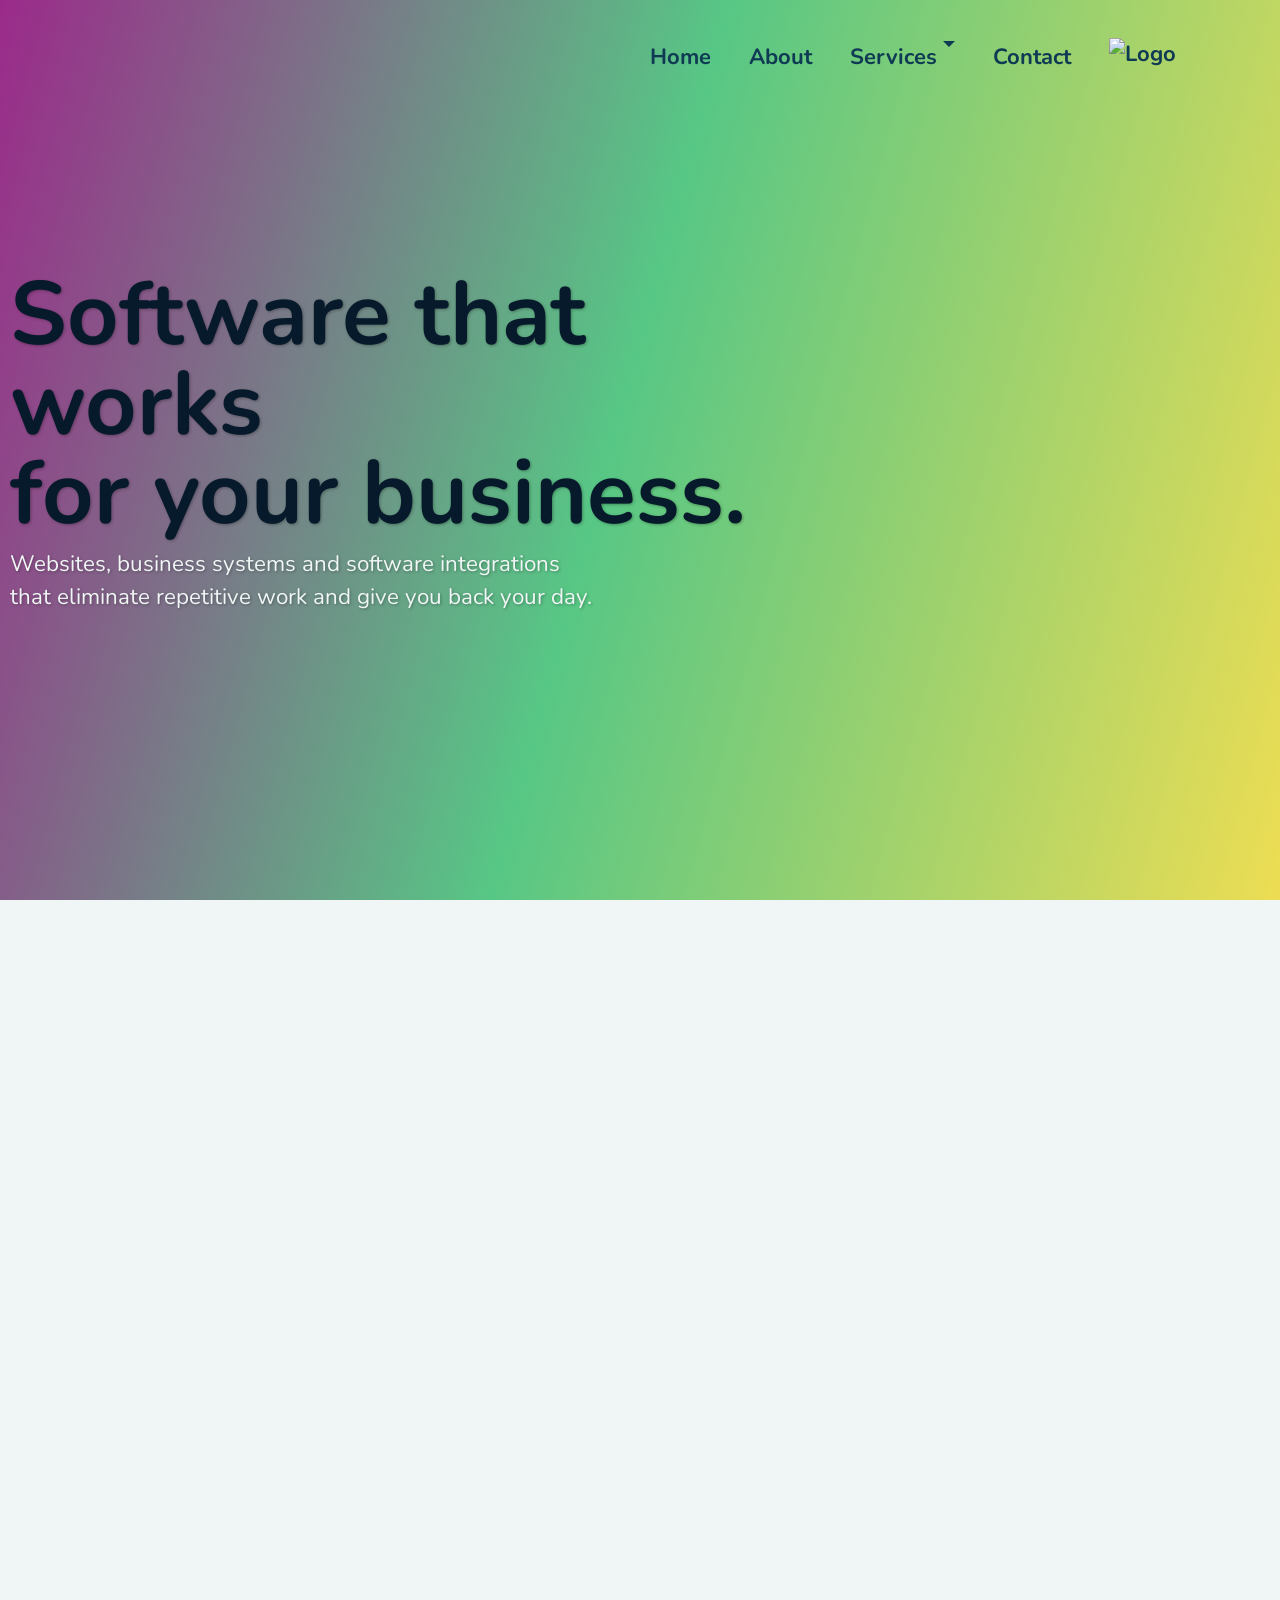
==== index.html @ 53a05367 "half a site - first commit" ====
<!DOCTYPE html>
<html lang="en">

<head>
    <meta charset="UTF-8">
    <meta http-equiv="X-UA-Compatible" content="IE=edge">
    <meta name="viewport" content="width=device-width, initial-scale=1.0">


    <!-- Meta tags for improved SEO using search keywords and descriptions -->
    <meta name="description"
        content="The Integration Station - About page. Andy Mackellar - software developer, Truro, Cornwall.  Katherine Biggs - software developer, Malvern, Worcestershire. Bespoke software integration for Zoho CRM, Zoho Inventory and Zoho Desk.">
    <meta name="keywords"
        content="software integration uk, software development uk, Zoho integration uk, software developer uk, software engineer uk">
    <meta name="author" content="The Integration Station">
    <meta name="page-topic" content="about The Integration Station">
    <meta name="page-type" content="About Us page">
    <meta name="robots" content="index, follow">

    <!-- Bootstrap 4 -->
    <link rel="stylesheet" href="https://stackpath.bootstrapcdn.com/bootstrap/4.4.1/css/bootstrap.min.css"
        integrity="sha384-Vkoo8x4CGsO3+Hhxv8T/Q5PaXtkKtu6ug5TOeNV6gBiFeWPGFN9MuhOf23Q9Ifjh" crossorigin="anonymous">
    <!-- CSS -->
    <link rel="stylesheet" href="assets/css/style.css">
    <!-- Google Fonts -->
    <link rel="preconnect" href="https://fonts.googleapis.com">
    <link rel="preconnect" href="https://fonts.gstatic.com" crossorigin>
    <link href="https://fonts.googleapis.com/css2?family=Nunito:ital,wght@0,200..1000;1,200..1000&display=swap" rel="stylesheet">
    <!-- Font Awesome -->
    <link rel="stylesheet" href="https://cdnjs.cloudflare.com/ajax/libs/font-awesome/6.1.1/css/all.min.css"
        integrity="sha512-KfkfwYDsLkIlwQp6LFnl8zNdLGxu9YAA1QvwINks4PhcElQSvqcyVLLD9aMhXd13uQjoXtEKNosOWaZqXgel0g=="
        crossorigin="anonymous" referrerpolicy="no-referrer">
    <!-- Favicon -->
    <link rel="apple-touch-icon" sizes="180x180" href=".assets/images/apple-touch-icon.png">
    <link rel="icon" type="image/png" sizes="32x32" href="./assets/images/favicon-32x32.png">
    <link rel="icon" type="image/png" sizes="16x16" href=".assets/images/favicon-16x16.png">
    <link rel="manifest" href="/site.webmanifest">
    <!-- jquery -->
    <script src="https://code.jquery.com/jquery-3.6.0.min.js"
        integrity="sha256-/xUj+3OJU5yExlq6GSYGSHk7tPXikynS7ogEvDej/m4=" crossorigin="anonymous"></script>
    <script src="https://cdn.jsdelivr.net/npm/popper.js@1.16.0/dist/umd/popper.min.js"
        integrity="sha384-Q6E9RHvbIyZFJoft+2mJbHaEWldlvI9IOYy5n3zV9zzTtmI3UksdQRVvoxMfooAo" crossorigin="anonymous">
        </script>
    <!-- Bootstrap JavaScript -->
    <script src="https://stackpath.bootstrapcdn.com/bootstrap/4.4.1/js/bootstrap.min.js"
        integrity="sha384-wfSDF2E50Y2D1uUdj0O3uMBJnjuUD4Ih7YwaYd1iqfktj0Uod8GCExl3Og8ifwB6" crossorigin="anonymous">
        </script>

    <title>The Integration Station - Bespoke Software Integration for Zoho</title>
</head>

<header id="header">

    <!-- =========================
         DESKTOP NAVIGATION
         ========================= -->
    <nav id="navbar" class="nav-desktop hide-on-mobile">

        <div class="container d-flex justify-content-end align-items-center">

            <ul class="nav justify-content-end">

                <li class="nav-item">
                    <a class="nav-link scrollto mx-3" href="index.html">
                        Home
                    </a>
                </li>

                <li class="nav-item">
                    <a class="nav-link mx-3" href="about.html">
                        About
                    </a>
                </li>

                <li class="nav-item dropdown">
                    <a class="nav-link dropdown-toggle mx-3"
                       href="#"
                       id="servicesDropdown"
                       role="button"
                       data-toggle="dropdown"
                       aria-haspopup="true"
                       aria-expanded="false">
                        Services
                    </a>

                    <div class="dropdown-menu"
                         aria-labelledby="servicesDropdown">

                        <a class="dropdown-item" href="web-design.html">
                            Web Design
                        </a>

                        <a class="dropdown-item" href="software-development.html">
                            Software Development
                        </a>

                        <a class="dropdown-item" href="integrations.html">
                            Integrations
                        </a>

                    </div>
                </li>

                <li class="nav-item">
                    <a class="nav-link scrollto mx-3" href="#contact">
                        Contact
                    </a>
                </li>

            </ul>

            <a class="navbar-brand ml-3" href="#hero">
                <img src="./assets/images/android-chrome-512x512.png"
                     alt="Logo"
                     height="40">
            </a>

        </div>

    </nav>


    <!-- =========================
         MOBILE NAVIGATION
         ========================= -->
    <nav class="navbar navbar-expand-lg navbar-light bg-light show-on-mobile nav-opaque">

        <div class="container">

            <a class="navbar-brand" href="#hero">
                <img src="./assets/images/android-chrome-512x512.png"
                     alt="Logo"
                     height="40">
            </a>

            <button class="navbar-toggler ml-auto"
                    type="button"
                    data-toggle="collapse"
                    data-target="#navbarCollapse"
                    aria-controls="navbarCollapse"
                    aria-expanded="false"
                    aria-label="Toggle navigation">

                <span class="navbar-toggler-icon"></span>

            </button>


            <div class="collapse navbar-collapse bg-light" id="navbarCollapse">

                <ul class="navbar-nav ml-auto">

                    <li class="nav-item">
                        <a class="nav-link scrollto" href="index.html">
                            Home
                        </a>
                    </li>

                    <li class="nav-item">
                        <a class="nav-link" href="about.html">
                            About
                        </a>
                    </li>

                    <li class="nav-item dropdown">

                        <a class="nav-link dropdown-toggle"
                           href="#"
                           id="mobileServicesDropdown"
                           role="button"
                           data-toggle="dropdown"
                           aria-haspopup="true"
                           aria-expanded="false">
                            Services
                        </a>

                        <div class="dropdown-menu"
                             aria-labelledby="mobileServicesDropdown">

                            <a class="dropdown-item" href="web-design.html">
                                Web Design
                            </a>

                            <a class="dropdown-item" href="software-development.html">
                                Software Development
                            </a>

                            <a class="dropdown-item" href="integrations.html">
                                Integrations
                            </a>

                        </div>

                    </li>

                    <li class="nav-item">
                        <a class="nav-link scrollto" href="#contact">
                            Contact
                        </a>
                    </li>

                </ul>

            </div>

        </div>

    </nav>

</header>

<section id="hero" class="d-flex flex-column justify-content-center">
        <div class="hero-content">
        <h1>Software that works<br>for your business.</h1>
        <p>Websites, business systems and software integrations that eliminate repetitive work and give you back your day.</p>
    </div>
</section>
<main id="main">
    <section id="services" class="services">

        <div class="container">

            <div class="row">

                <!-- Web Design -->
                <div class="col-lg-4 col-md-6 d-flex align-items-stretch">

                    <div class="icon-box">

                        <div class="icon">
                            <i class="fas fa-laptop-code"></i>
                        </div>

                        <h4>
                            <a href="web-design.html">Web Design</a>
                        </h4>

                        <p>
                            Professional, responsive websites designed around your
                            business and your customers — without unnecessary
                            complexity.
                        </p>

                    </div>

                </div>


                <!-- Software Development -->
                <div class="col-lg-4 col-md-6 d-flex align-items-stretch mt-4 mt-md-0">

                    <div class="icon-box">

                        <div class="icon">
                            <i class="fas fa-cogs"></i>
                        </div>

                        <h4>
                            <a href="software-development.html">
                                Software Development
                            </a>
                        </h4>

                        <p>
                            Bespoke software and business systems built to solve
                            the problems that off-the-shelf software can't.
                        </p>

                    </div>

                </div>


                <!-- Integrations -->
                <div class="col-lg-4 col-md-6 d-flex align-items-stretch mt-4 mt-lg-0">

                    <div class="icon-box">

                        <div class="icon">
                            <i class="fas fa-plug"></i>
                        </div>

                        <h4>
                            <a href="integrations.html">Integrations</a>
                        </h4>

                        <p>
                            Connect the software you already use so your systems
                            work together, your data stays in sync, and repetitive
                            tasks happen automatically.
                        </p>

                    </div>

                </div>

            </div>

        </div>

    </section>

    <section id="contact" class="contact">

    </section>

</main>

<footer id="footer">

    <div class="container">

        <div class="row footer-main">

            <!-- Existing footer information -->

            <div class="col-lg-6 footer-info">

                <h3>Great Malvern Software</h3>

                <p>
                    Software that works for your business.
                </p>

                <p class="copyright">
                    &copy; 2026 Great Malvern Software.
                    All rights reserved.
                </p>

            </div>


            <!-- Contact -->

            <div class="col-lg-6 footer-contact">

                <h4>Let's talk</h4>

                <p>
                    Have a project in mind, or just want to
                    have a chat about what might be possible?
                </p>

                <a href="mailto:hello@greatmalvernsoftware.co.uk">
                    hello@greatmalvernsoftware.co.uk
                </a>

                <a href="https://www.linkedin.com/" 
                   class="linkedin-link"
                   aria-label="Great Malvern Software on LinkedIn">
                    <i class="fab fa-linkedin-in"></i>
                </a>

            </div>

        </div>


        <!-- Footer navigation -->

        <div class="footer-bottom">

            <nav aria-label="Footer navigation">

                <a href="index.html">Home</a>
                <a href="about.html">About</a>
                <a href="services.html">Services</a>
                <a href="#contact">Contact</a>

            </nav>

        </div>

    </div>

</footer>

</body>

</html>
---- assets/css/style.css ----
body {
    margin: 0 auto;
    font-family: 'Nunito', sans-serif;
    display: block;
    background-color: #F0F6F5;
}

body,
html {
    height: 100%;
    max-width: 100%;
    overflow-x: hidden;
}

#header {
    position: absolute;
    left: 0;
    right: 0;
    top: 0;
    align-items: end;
    z-index: 1000;
}

/*
#header {
    position: relative;
    width: 100%;
    z-index: 1000;
}
*/
#navbar ul {
    list-style: none;
    margin: 0;
    padding: 0;
    display: flex;
}

#navbar>ul>li {
    position: relative;
    white-space: nowrap;
    margin: 0 12px;
}

.nav-desktop a {
    display: flex;
    justify-content: space-between;
    padding: 25px 3px;
    font-size: 22px;
    color: #0E3A53;
    white-space: nowrap;
    font-weight: 700;
    transition: 0.3s;
    position: relative;
}

.nav-opaque {
    opacity: 0.7;
    font-weight: 700;
}

#navbar .dropdown-menu {
    background: transparent;
    border: none;
    box-shadow: none;
    padding: 0;
}

#navbar .dropdown-item {
    background: transparent;
    color: #0E3A53;
    font-size: 17px;
    font-weight: 700;
    padding: 6px 0;
}

#navbar .dropdown-item:hover,
#navbar .dropdown-item:focus {
    background: transparent;
    color: #0E3A53;
}

/* Desktop navigation */
.hide-on-mobile {
    display: block;
}

.show-on-mobile {
    display: none;
}

#hero {
    height: 100dvh;
    width: 100%;
    box-sizing: border-box;

    display: flex;

    background: linear-gradient(
        105deg,
        #9B2A8A 0%,
        #57C785 48%,
        #EDDD53 100%
    );
    
    color: #071A2B; /* very dark blue */
}

.hero-content {
    max-width: 750px;
}

#hero p {
    padding-left: 10px;
    font-family: "Nunito", sans-serif;
    font-size: 1.4rem;
    max-width: 600px;
    color: #F0F6F5;
    text-shadow: 1px 1px 3px rgba(0, 0, 0, 0.3);
}

#hero h1 {
    padding-left: 10px;
    font-family: "Nunito", sans-serif;
    font-size: clamp(3rem, 7vw, 6rem);
    line-height: 1;
    font-weight: 700;
    text-shadow: 1px 1px 3px rgba(0, 0, 0, 0.3);
}

/* Services on Homepage */

.services {
    padding: 80px 0;
}

.services .icon-box {
    width: 100%;
    padding: 40px 30px;
    border: 2px solid #0E3A53;
    border-radius: 12px;
    background: rgba(255, 255, 255, 0.85);
    text-align: center;
    transition: 0.3s ease;
}

.services .icon {
    width: 80px;
    height: 80px;
    margin: 0 auto 25px;
    display: flex;
    align-items: center;
    justify-content: center;
    font-size: 42px;
    color: #0E3A53;
}

.services .icon-box h4 {
    margin-bottom: 15px;
    font-size: 24px;
    font-weight: 700;
}

.services .icon-box h4 a {
    color: #0E3A53;
    text-decoration: none;
}

.services .icon-box p {
    margin-bottom: 0;
    font-size: 17px;
    line-height: 1.6;
    color: #333;
}

.services .icon-box:hover {
    transform: translateY(-5px);
}

/* =========================================
   INTEGRATIONS
   ========================================= */

#integration-problems {
    padding: 30px 0;
    background: #F7F8F6;
}

#integration-problems h2 {
    font-family: "Nunito", sans-serif;
    font-size: 2.8rem;
    line-height: 1.1;
    font-weight: 700;
    color: #0E3A53;
    margin-bottom: 25px;
}

#integration-problems > .container > .row:first-child > .col-lg-5 > p {
    font-size: 1.15rem;
    line-height: 1.7;
    color: #425466;
}

.integration-problem-card {
    height: 100%;
    padding: 30px;
    background: #FFFFFF;
    border: 2px solid #57C785;
    border-radius: 4px;
}

.integration-problem-card h3 {
    font-family: "Nunito", sans-serif;
    font-size: 1.35rem;
    font-weight: 700;
    color: #0E3A53;
    margin-bottom: 15px;
}

.integration-problem-card p {
    margin: 0;
    color: #425466;
    line-height: 1.6;
}

.integration-problem-conclusion {
    margin: 35px 0 0;
    padding: 25px 30px;
    background: #57C785;
    color: #071A2B;
    font-size: 1.2rem;
    font-weight: 700;
    text-align: center;
}

#systems {
    padding: 110px 0;
    background: #FFFFFF;
}

#systems h2 {
    font-family: "Nunito", sans-serif;
    font-size: clamp(2.8rem, 5vw, 4.5rem);
    line-height: 1;
    font-weight: 700;
    color: #0E3A53;
    margin-bottom: 30px;
}

.systems-intro {
    font-size: 1.25rem;
    line-height: 1.7;
    color: #425466;
}

#systems p {
    line-height: 1.7;
    color: #425466;
}


/* Software showcase */

.systems-showcase {
    position: relative;
    min-height: 500px;
    margin-left: 40px;

    background: #57C785;

    overflow: hidden;
}


/* Large decorative circle */

.systems-showcase::before {
    content: "";
    position: absolute;

    width: 420px;
    height: 420px;

    border-radius: 50%;

    background: #9B2A8A;

    top: -150px;
    right: -120px;

    opacity: 0.9;
}


/* Another decorative shape */

.systems-showcase::after {
    content: "";
    position: absolute;

    width: 260px;
    height: 260px;

    border-radius: 50%;

    background: #EDDD53;

    bottom: -120px;
    left: -80px;
}


/* Software names */

.system-name {
    position: absolute;
    z-index: 2;

    font-family: "Nunito", sans-serif;
    font-weight: 700;

    color: #F7F8F6;

    line-height: 1;
}

.system-name-zoho {
    top: 15%;
    left: 12%;
    font-size: 3.5rem;
}

.system-name-xero {
    top: 32%;
    right: 12%;
    font-size: 2.7rem;
}

.system-name-shopify {
    top: 50%;
    left: 20%;
    font-size: 3rem;
}

.system-name-woo {
    top: 64%;
    right: 10%;
    font-size: 2rem;
}

.system-name-stripe {
    bottom: 12%;
    left: 12%;
    font-size: 2.5rem;
}

.system-name-api {
    bottom: 5%;
    right: 20%;
    font-size: 1.2rem;
    letter-spacing: 1px;
}


/* Bottom text */

.systems-footer {
    margin-top: 60px;
    font-size: 1.1rem;
}

@media (max-width: 768px) {

    #systems {
        padding: 80px 0;
    }

    #systems h2 {
        font-size: 2.8rem;
    }

    .systems-showcase {
        min-height: 400px;
        margin: 50px 0 0;
    }

    .system-name-zoho {
        font-size: 2.8rem;
    }

    .system-name-xero {
        font-size: 2.2rem;
    }

    .system-name-shopify {
        font-size: 2.5rem;
    }

    .system-name-woo {
        font-size: 1.6rem;
    }

    .system-name-stripe {
        font-size: 2rem;
    }

}

#zoho {
    padding: 110px 0;
    background: #F7F8F6;
}

#zoho .eyebrow {
    font-size: 0.9rem;
    font-weight: 700;
    letter-spacing: 2px;
    color: #9B2A8A;
    margin-bottom: 15px;
}

#zoho h2 {
    font-family: "Nunito", sans-serif;
    font-size: clamp(2.5rem, 5vw, 4rem);
    line-height: 1.05;
    font-weight: 700;
    color: #0E3A53;
    margin-bottom: 30px;
}

#zoho p {
    color: #425466;
    line-height: 1.7;
}

#zoho .lead {
    font-size: 1.25rem;
}

.zoho-highlight {
    position: relative;
    min-height: 350px;
    margin-right: 40px;

    background: #9B2A8A;

    display: flex;
    flex-direction: column;
    justify-content: center;
    align-items: center;

    text-align: center;

    overflow: hidden;
}

.zoho-highlight::before {
    content: "";

    position: absolute;

    width: 300px;
    height: 300px;

    border-radius: 50%;

    background: #EDDD53;

    top: -150px;
    right: -100px;
}

.zoho-highlight::after {
    content: "";

    position: absolute;

    width: 200px;
    height: 200px;

    border-radius: 50%;

    background: #57C785;

    bottom: -100px;
    left: -80px;
}

.zoho-highlight span {
    position: relative;
    z-index: 2;

    font-family: "Nunito", sans-serif;
    font-size: 4rem;
    font-weight: 700;

    color: #F7F8F6;
}

.zoho-highlight p {
    position: relative;
    z-index: 2;

    margin: 10px 0 0;

    color: #F7F8F6 !important;
    font-size: 1.1rem;
    font-weight: 700;
}

@media (max-width: 768px) {

    #zoho {
        padding: 80px 0;
    }

    .zoho-highlight {
        margin: 50px 0 0;
        min-height: 280px;
    }

}

#bespoke-integrations {
    padding: 120px 0;
    background: #0E3A53;
    color: #F7F8F6;
}

#bespoke-integrations .eyebrow {
    font-size: 0.9rem;
    font-weight: 700;
    letter-spacing: 2px;
    color: #EDDD53;
    margin-bottom: 20px;
}

#bespoke-integrations h2 {
    font-family: "Nunito", sans-serif;
    font-size: clamp(2.6rem, 5vw, 4.5rem);
    line-height: 1;
    font-weight: 700;
    color: #F7F8F6;
    margin: 0;
}

#bespoke-integrations p {
    color: #DCE7E8;
    line-height: 1.7;
}

#bespoke-integrations .lead {
    font-size: 1.35rem;
    color: #F7F8F6;
}

.bespoke-highlight {
    margin-top: 35px;
    padding: 25px 30px;
    border-left: 5px solid #57C785;
    background: rgba(255, 255, 255, 0.06);
}

.bespoke-highlight strong {
    font-family: "Nunito", sans-serif;
    font-size: 1.2rem;
    color: #F7F8F6;
}

@media (max-width: 768px) {

    #bespoke-integrations {
        padding: 80px 0;
    }

    #bespoke-integrations h2 {
        margin-bottom: 45px;
    }

}

/* =========================================
   FOOTER
   ========================================= */

#footer {
    padding: 70px 0 25px;
    background: #071A2B;
    color: #F7F8F6;
}

.footer-main {
    align-items: flex-start;
}

.footer-info h3 {
    margin-bottom: 15px;
    font-family: "Nunito", sans-serif;
    font-size: 28px;
    font-weight: 700;
    color: #F7F8F6;
}

.footer-info p {
    margin-bottom: 10px;
    font-size: 16px;
}

.footer-info .copyright {
    margin-top: 30px;
    font-size: 14px;
    opacity: 0.7;
}

.footer-contact h4 {
    margin-bottom: 15px;
    font-size: 24px;
    font-weight: 700;
    color: #F7F8F6;
}

.footer-contact p {
    max-width: 400px;
    margin-bottom: 15px;
    line-height: 1.6;
}

.footer-contact > a:not(.linkedin-link) {
    display: block;
    margin-bottom: 20px;
    color: #F7F8F6;
    font-weight: 700;
    text-decoration: none;
}

.linkedin-link {
    display: inline-flex;
    align-items: center;
    justify-content: center;
    width: 42px;
    height: 42px;
    border-radius: 50%;
    background: #EDDD53;
    color: #071A2B;
    font-size: 20px;
    text-decoration: none !important;
    transition: all 0.25s ease;
}

.linkedin-link:hover {
    background: #EDDD53;
    color: #071A2B;
    text-decoration: none !important;
}


/* ---------- Bottom navigation ---------- */

.footer-bottom {
    margin-top: 55px;
    padding-top: 25px;
    border-top: 1px solid rgba(247, 248, 246, 0.2);
    text-align: center;
}

.footer-bottom nav {
    display: flex;
    justify-content: center;
    flex-wrap: wrap;
    gap: 30px;
}

.footer-bottom a {
    color: #F7F8F6;
    font-size: 14px;
    text-decoration: none;
    opacity: 0.75;
    transition: opacity 0.25s ease;
}

.footer-bottom a:hover {
    opacity: 1;
}


/* ---------- Mobile ---------- */

@media (max-width: 768px) {

    #footer {
        padding: 55px 0 25px;
    }

    .footer-contact {
        margin-top: 45px;
    }

    .footer-bottom {
        margin-top: 45px;
    }

    .footer-bottom nav {
        gap: 15px 25px;
    }

}

/* -- Media Queries -- */
@media (min-width: 769px) {

    *,
    *:before,
    *:after {
        box-sizing: border-box !important;
    }

    .container {
        margin-top: 1%;
        margin-bottom: 3%;
    }

    .hide-on-mobile {
        display: block !important;
    }

    .show-on-mobile {
        display: none !important;
    }

}


@media (max-width: 768px) {

    /* touchscreens */
    .hide-on-mobile {
        display: none !important;
    }

    .show-on-mobile {
        display: block !important;
        position: relative !important;
        top: auto !important;
        left: auto !important;
        right: auto !important;
        width: 100% !important;
    }

    #header {
        position: relative;
        width: 100%;
    }


    #navbarCollapse {
        position: absolute;
        top: 100%;
        right: 15px;
        left: auto;
        width: 250px;
        background: transparent !important;
    }

    #navbarCollapse .navbar-nav {
        align-items: flex-end;
        text-align: right;
    }

    #navbarCollapse .nav-link {
        padding: 8px 0;
        font-size: 18px;
        color: #0E3A53;
        font-weight: 700;
    }

    #hero {
        margin-top: 100px;
      }

    #hero p {
        text-align: left;
    }

    #hero h1,
    #hero h2 {
        text-align: left;
    }

    #hero h1 {
        font-size: 2.5rem;
    }

}

/* =========================================
   WEB DESIGN PAGE
   ========================================= */


/* ---------- General ---------- */

.web-intro,
.web-principles,
.web-help,
.web-more,
.web-cta {
    padding: 110px 0;
}

/* ========================================= INTRO + PRINCIPLES ========================================= */ 
.web-design-intro { 
    position: relative; 
    overflow: hidden; 
}

/* ---------- Introduction ---------- */

.web-intro {
    position: relative; 
    padding: 110px 0 160px;
    background: #F7F8F6;
}

.web-intro .container {
    position: relative;
    z-index: 1;
}
/*
.web-intro .col-lg-6 {
    padding-right: 60px;
}
*/

.web-intro h2,
.web-principles h2,
.web-help h2,
.web-more h2,
.web-cta h2 {
    font-family: "Nunito", sans-serif;
    font-size: clamp(2.5rem, 5vw, 4.5rem);
    line-height: 1;
    font-weight: 700;
    color: #071A2B;
    margin-bottom: 30px;
}

.web-intro p,
.web-help p,
.web-more p,
.web-cta p {
    font-family: "Nunito", sans-serif;
    font-size: 18px;
    line-height: 1.7;
    color: #071A2B;
}

.large-text {
    font-size: 24px !important;
    line-height: 1.5 !important;
}

@media (max-width: 768px) {

    .web-intro { 
        padding: 70px 0 110px; 
    }

    .web-intro .col-lg-6 {
        padding-right: 15px;
    }

}

/* =========================================
   PRINCIPLES
   ========================================= */

.web-principles {
    padding: 110px 0;
    background: #57C785;
}

.web-principles h2 {
    font-family: "Nunito", sans-serif;
    font-size: clamp(2.8rem, 5vw, 4.5rem);
    line-height: 1;
    font-weight: 700;
    color: #071A2B;
    margin-bottom: 25px;
}

.section-intro {
    max-width: 650px;
    font-size: 22px;
    line-height: 1.6;
    color: #071A2B;
}

.principles-grid {
    display: grid;
    grid-template-columns: repeat(3, 1fr);
    gap: 60px;
    margin-top: 70px;
}

.principle {
    position: relative;
    padding-top: 35px;
}

.principle::before {
    content: "";
    position: absolute;
    top: 0;
    left: 0;
    width: 55px;
    height: 6px;
    background: #F7F8F6;
}

.principle-icon {
    margin-bottom: 25px;
    font-size: 45px;
    color: #F7F8F6;
}

.principle h3 {
    margin-bottom: 18px;
    font-size: 28px;
    line-height: 1.2;
    font-weight: 700;
    color: #071A2B;
}

.principle p {
    margin: 0;
    font-size: 17px;
    line-height: 1.7;
    color: #071A2B;
}


/* ---------- Mobile ---------- */

@media (max-width: 768px) {

    .web-principles {
        margin-top: 0;
        padding: 70px 0;
    }

    .principles-grid {
        grid-template-columns: 1fr;
        gap: 50px;
        margin-top: 50px;
    }

    .principle h3 {
        font-size: 25px;
    }

}

/* =========================================
   WHAT CAN I HELP WITH?
   ========================================= */

.web-help {
    padding: 110px 0;
    background: #F7F8F6;
}

.web-help h2 {
    font-family: "Nunito", sans-serif;
    font-size: clamp(2.8rem, 5vw, 4.5rem);
    line-height: 1;
    font-weight: 700;
    color: #071A2B;
    margin-bottom: 30px;
}

.web-help-intro {
    position: sticky;
    top: 120px;
}

.help-grid {
    display: flex;
    flex-direction: column;
    gap: 18px;
}

.help-card {
    position: relative;
    display: flex;
    align-items: center;
    min-height: 150px;
    padding: 30px 65px 30px 30px;
    background: #071A2B;
    color: #F7F8F6;
    transition: transform 0.25s ease;
}

.help-card h3,
.help-card p {
    color: #F7F8F6;
}

.help-card:nth-child(2) {
    background: #0E3A53;
}

.help-card:nth-child(2) h3,
.help-card:nth-child(2) p {
    color: #F7F8F6;
}

.help-card:nth-child(3) {
    background: #57C785;
}

.help-card:nth-child(3) h3,
.help-card:nth-child(3) p {
    color: #071A2B;
}

.help-card:nth-child(4) {
    background: #EDDD53;
}

.help-card:nth-child(4) h3,
.help-card:nth-child(4) p {
    color: #071A2B;
}


/* ---------- Mobile ---------- */

@media (max-width: 768px) {

    .web-help {
        padding: 70px 0;
    }

    .web-help-intro {
        position: static;
        margin-bottom: 45px;
    }

    .help-card {
        min-height: 0;
        padding: 30px 55px 30px 60px;
    }

    .help-card h3 {
        font-size: 22px;
    }

    .help-card p {
        font-size: 16px;
    }

}

/* ---------- More than a website ---------- */

.web-more {
    position: relative;
    overflow: hidden;
    background: linear-gradient(
        105deg,
        #9B2A8A 0%,
        #57C785 48%,
        #EDDD53 100%
    );
}

.web-more h2,
.web-more p,
.web-more .section-number {
    color: #071A2B;
}

.web-more .large-text {
    max-width: 850px;
    margin-left: auto;
    margin-right: auto;
}

.web-more-links {
    display: flex;
    justify-content: center;
    flex-wrap: wrap;
    gap: 30px;
    margin-top: 40px;
}

.web-more-links a {
    color: #071A2B;
    font-size: 18px;
    font-weight: 700;
    text-decoration: none;
}

.web-more-links i {
    margin-left: 8px;
    transition: transform 0.2s ease;
}

.web-more-links a:hover i {
    transform: translateX(5px);
}


/* ---------- CTA ---------- */

.cta {
    padding: 110px 0;
    background: #FFFFFF;
    text-align: center;
}

.cta h2 {
    font-family: "Nunito", sans-serif;
    font-size: clamp(2.8rem, 5vw, 4.5rem);
    line-height: 1;
    font-weight: 700;
    color: #071A2B;
    margin-bottom: 25px;
}

.cta p {
    max-width: 650px;
    margin: 0 auto 35px;
    font-size: 20px;
    line-height: 1.6;
    color: #071A2B;
}

.cta .btn {
    display: inline-block;
    padding: 15px 35px;
    border: 2px solid #9B2A8A;
    border-radius: 0;
    background: #9B2A8A;
    color: #F7F8F6;
    font-size: 18px;
    font-weight: 700;
    text-decoration: none;
    transition: all 0.25s ease;
}

.cta .btn:hover {
    background: #071A2B;
    border-color: #071A2B;
    color: #F7F8F6;
}

/* ---------- Mobile ---------- */

@media (max-width: 768px) {

    .web-intro,
    .web-principles,
    .web-help,
    .web-more,
    .cta {
        padding: 70px 0;
    }

    .web-intro h2,
    .web-principles h2,
    .web-help h2,
    .web-more h2,
    .cta h2 {
        font-size: 2.7rem;
    }

    .large-text {
        font-size: 20px !important;
    }

    .principle-card-offset {
        margin-top: 0;
    }

    .principle-card {
        padding: 35px 25px;
    }

    .web-more-links {
        flex-direction: column;
        gap: 20px;
    }

    .cta .text-lg-right {
        margin-top: 30px;
        text-align: left !important;
    }

}
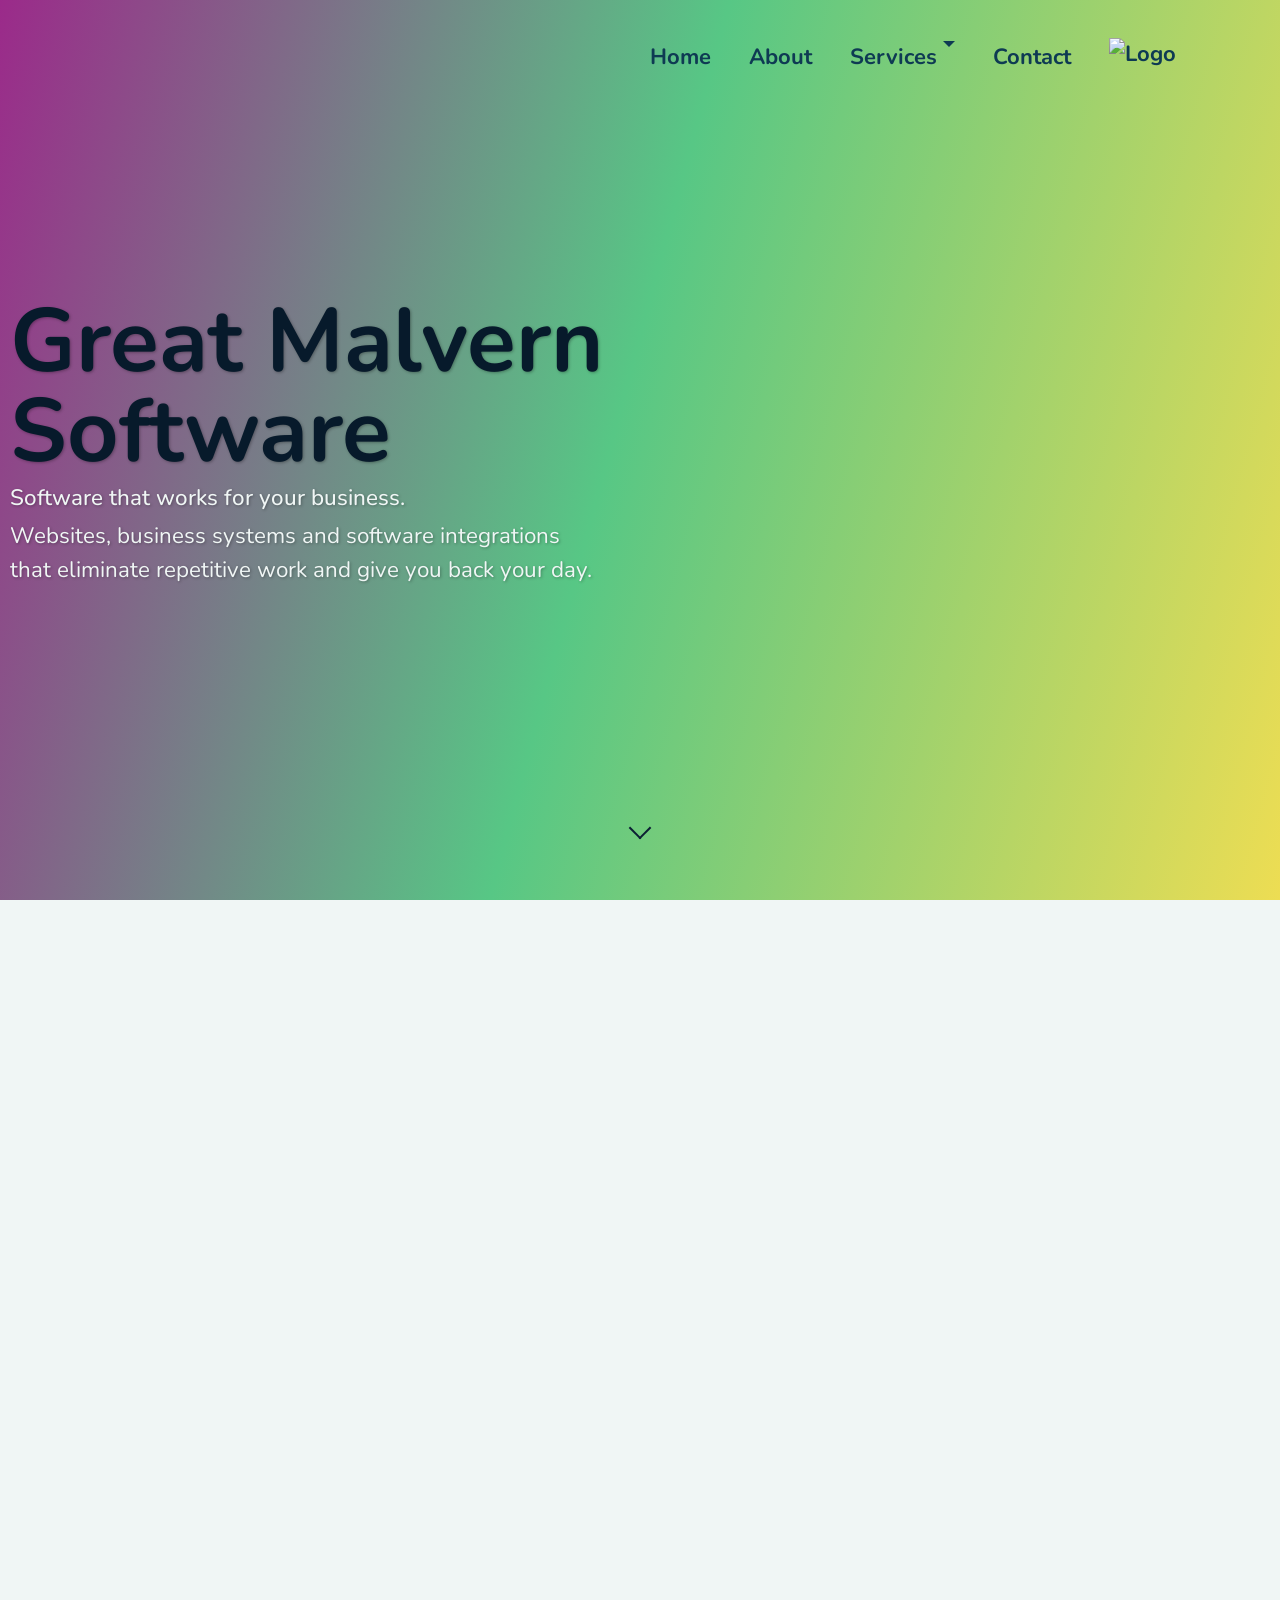
==== commit 49f4e8c3: "sort out homepage, add hero scroll arrow" ====
--- a/index.html
+++ b/index.html
@@ -9,12 +9,12 @@
 
     <!-- Meta tags for improved SEO using search keywords and descriptions -->
     <meta name="description"
-        content="The Integration Station - About page. Andy Mackellar - software developer, Truro, Cornwall.  Katherine Biggs - software developer, Malvern, Worcestershire. Bespoke software integration for Zoho CRM, Zoho Inventory and Zoho Desk.">
+        content="Great Malvern Software - Home page. Katherine Biggs - software developer, Malvern, Worcestershire. Bespoke software, software integrations and websites.">
     <meta name="keywords"
         content="software integration uk, software development uk, Zoho integration uk, software developer uk, software engineer uk">
-    <meta name="author" content="The Integration Station">
-    <meta name="page-topic" content="about The Integration Station">
-    <meta name="page-type" content="About Us page">
+    <meta name="author" content="Great Malvern Software">
+    <meta name="page-topic" content="Home - Great Malvern Software">
+    <meta name="page-type" content="Home page">
     <meta name="robots" content="index, follow">
 
     <!-- Bootstrap 4 -->
@@ -46,7 +46,7 @@
         integrity="sha384-wfSDF2E50Y2D1uUdj0O3uMBJnjuUD4Ih7YwaYd1iqfktj0Uod8GCExl3Og8ifwB6" crossorigin="anonymous">
         </script>
 
-    <title>The Integration Station - Bespoke Software Integration for Zoho</title>
+    <title>Great Malvern Software - Software Development, Integrations and Websites</title>
 </head>
 
 <header id="header">
@@ -210,15 +210,40 @@
 </header>
 
 <section id="hero" class="d-flex flex-column justify-content-center">
-        <div class="hero-content">
-        <h1>Software that works<br>for your business.</h1>
+    <div class="hero-content">
+        <h1>Great Malvern Software</h1>
+        <h2>Software that works for your business.</h2>
         <p>Websites, business systems and software integrations that eliminate repetitive work and give you back your day.</p>
     </div>
+
+    <a href="#services" class="scroll-down" aria-label="Scroll down">
+        <span></span>
+    </a>
 </section>
+
 <main id="main">
     <section id="services" class="services">
 
         <div class="container">
+
+            <div class="services-intro">
+
+                <p class="eyebrow">Welcome to Great Malvern Software</p>
+
+                <h2>Got an idea but don't know where to start?</h2>
+
+                <p class="intro-lead">
+                    Need a website that does more than just look pretty?
+                    Got two systems that really ought to talk to each other?
+                </p>
+
+                <p>
+                    I help small businesses turn their ideas, problems and frustrations
+                    into practical software solutions — starting with understanding what
+                    you actually need, rather than jumping straight into code.
+                </p>
+
+            </div>
 
             <div class="row">
 
@@ -375,6 +400,8 @@
 
 </footer>
 
+<script src="js/script.js"></script>
+
 </body>
 
 </html>
--- a/assets/css/style.css
+++ b/assets/css/style.css
@@ -10,6 +10,10 @@
     height: 100%;
     max-width: 100%;
     overflow-x: hidden;
+}
+
+html {
+    scroll-behavior: smooth;
 }
 
 #header {
@@ -118,6 +122,15 @@
     text-shadow: 1px 1px 3px rgba(0, 0, 0, 0.3);
 }
 
+#hero h2 {
+    padding-left: 10px;
+    font-family: "Nunito", sans-serif;
+    font-size: 1.4rem;
+    max-width: 600px;
+    color: #F0F6F5;
+    text-shadow: 1px 1px 3px rgba(0, 0, 0, 0.3);
+}
+
 #hero h1 {
     padding-left: 10px;
     font-family: "Nunito", sans-serif;
@@ -127,10 +140,100 @@
     text-shadow: 1px 1px 3px rgba(0, 0, 0, 0.3);
 }
 
+
+/* Scroll down arrow */
+.scroll-down {
+    position: absolute;
+    bottom: 35px;
+    left: 50%;
+    transform: translateX(-50%);
+    width: 30px;
+    height: 45px;
+    display: flex;
+    justify-content: center;
+    align-items: flex-start;
+    text-decoration: none;
+    animation: bounce 2s infinite;
+    opacity: 1;
+    transition: opacity 0.5s ease;
+}
+
+.scroll-down.hidden {
+    opacity: 0;
+    pointer-events: none;
+}
+
+.scroll-down span {
+    width: 16px;
+    height: 16px;
+    border-right: 2px solid #0B1F33;
+    border-bottom: 2px solid #0B1F33;
+    transform: rotate(45deg);
+}
+
+@keyframes bounce {
+    0%,
+    20%,
+    50%,
+    80%,
+    100% {
+        transform: translateX(-50%) translateY(0);
+    }
+
+    40% {
+        transform: translateX(-50%) translateY(8px);
+    }
+
+    60% {
+        transform: translateX(-50%) translateY(4px);
+    }
+}
+
+
 /* Services on Homepage */
 
 .services {
     padding: 80px 0;
+}
+
+/* -------------------------------------------------
+   Services Intro
+------------------------------------------------- */
+
+.services-intro {
+    max-width: 850px;
+    margin: 0 auto 60px;
+    text-align: center;
+}
+
+.services-intro .eyebrow {
+    margin-bottom: 15px;
+    font-size: 0.9rem;
+    font-weight: 700;
+    letter-spacing: 0.12em;
+    text-transform: uppercase;
+    color: #9B2A8A;
+}
+
+.services-intro h2 {
+    margin-bottom: 20px;
+    font-size: 2.5rem;
+    font-weight: 700;
+    color: #0E3A53;
+}
+
+.services-intro p {
+    margin-bottom: 15px;
+    font-size: 1.05rem;
+    line-height: 1.7;
+    color: #555;
+}
+
+.services-intro .intro-lead {
+    font-size: 1.25rem;
+    font-weight: 500;
+    line-height: 1.6;
+    color: #0E3A53;
 }
 
 .services .icon-box {
@@ -165,6 +268,13 @@
     text-decoration: none;
 }
 
+.icon-box h4 a:hover {
+    text-decoration: underline;
+    text-decoration-color: #9B2A8A;
+    text-decoration-thickness: 2px;
+    text-underline-offset: 4px;
+}
+
 .services .icon-box p {
     margin-bottom: 0;
     font-size: 17px;
@@ -522,11 +632,278 @@
 
 #bespoke-integrations {
     padding: 120px 0;
-    background: #0E3A53;
-    color: #F7F8F6;
+    background: #EDDD53;
+    color: #0E3A53;
 }
 
 #bespoke-integrations .eyebrow {
+    font-size: 0.9rem;
+    font-weight: 700;
+    letter-spacing: 2px;
+    color: #9B2A8A;
+    margin-bottom: 20px;
+}
+
+#bespoke-integrations h2 {
+    font-family: "Nunito", sans-serif;
+    font-size: clamp(2.6rem, 5vw, 4.5rem);
+    line-height: 1;
+    font-weight: 700;
+    color: #0E3A53;
+    margin: 0;
+}
+
+#bespoke-integrations p {
+    color: #0E3A53;
+    line-height: 1.7;
+}
+
+#bespoke-integrations .lead {
+    font-size: 1.35rem;
+    color: #0E3A53;
+}
+
+.bespoke-highlight {
+    margin-top: 35px;
+    padding: 25px 30px;
+    border-left: 5px solid #9B2A8A;
+    background: rgba(255, 255, 255, 0.35);
+}
+
+.bespoke-highlight strong {
+    font-family: "Nunito", sans-serif;
+    font-size: 1.2rem;
+    color: #0E3A53;
+}
+
+@media (max-width: 768px) {
+
+    #bespoke-integrations {
+        padding: 80px 0;
+    }
+
+    #bespoke-integrations h2 {
+        margin-bottom: 45px;
+    }
+
+}
+
+#software-problem {
+    padding: 110px 0;
+    background: #FFFFFF;
+}
+
+#software-problem .eyebrow {
+    font-size: 0.9rem;
+    font-weight: 700;
+    letter-spacing: 2px;
+    color: #9B2A8A;
+    margin-bottom: 20px;
+}
+
+#software-problem h2 {
+    font-family: "Nunito", sans-serif;
+    font-size: clamp(2.8rem, 5vw, 4.5rem);
+    line-height: 1;
+    font-weight: 700;
+    color: #0E3A53;
+    margin: 0;
+}
+
+#software-problem p {
+    color: #425466;
+    line-height: 1.7;
+}
+
+#software-problem .lead {
+    font-size: 1.35rem;
+    color: #0E3A53;
+    margin-bottom: 25px;
+}
+
+@media (max-width: 768px) {
+
+    #software-problem {
+        padding: 80px 0;
+    }
+
+    #software-problem h2 {
+        margin-bottom: 45px;
+    }
+
+}
+
+#software-services {
+    padding: 110px 0;
+    background: #F7F8F6;
+}
+
+#software-services .eyebrow {
+    font-size: 0.9rem;
+    font-weight: 700;
+    letter-spacing: 2px;
+    color: #9B2A8A;
+    margin-bottom: 20px;
+}
+
+#software-services h2 {
+    font-family: "Nunito", sans-serif;
+    font-size: clamp(2.8rem, 5vw, 4.5rem);
+    line-height: 1;
+    font-weight: 700;
+    color: #0E3A53;
+    margin: 0;
+}
+
+
+/* Cards */
+.software-card {
+    height: 100%;
+    padding: 45px 35px;
+
+    background: #FFFFFF;
+
+    border-top: 6px solid #57C785;
+
+    box-shadow: 0 10px 30px rgba(14, 58, 83, 0.06);
+
+    transition:
+        transform 0.3s ease,
+        box-shadow 0.3s ease;
+}
+
+.col-lg-4:nth-child(2) .software-card {
+    border-top-color: #9B2A8A;
+}
+
+.col-lg-4:nth-child(3) .software-card {
+    border-top-color: #EDDD53;
+}
+
+.software-card:hover {
+    transform: translateY(-6px);
+
+    box-shadow: 0 15px 35px rgba(14, 58, 83, 0.12);
+}
+
+.software-card h3 {
+    font-family: "Nunito", sans-serif;
+    font-size: 1.8rem;
+    font-weight: 700;
+    color: #0E3A53;
+    margin-bottom: 20px;
+}
+
+.software-card p {
+    color: #425466;
+    line-height: 1.7;
+    margin: 0;
+}
+
+#software-process {
+    padding: 120px 0;
+    background: #FFFFFF;
+}
+
+#software-process .eyebrow {
+    font-size: 0.9rem;
+    font-weight: 700;
+    letter-spacing: 2px;
+    color: #9B2A8A;
+    margin-bottom: 20px;
+}
+
+#software-process h2 {
+    font-family: "Nunito", sans-serif;
+    font-size: clamp(2.8rem, 5vw, 4.5rem);
+    line-height: 1;
+    font-weight: 700;
+    color: #0E3A53;
+    margin: 0;
+}
+
+#software-process p {
+    color: #425466;
+    line-height: 1.7;
+}
+
+#software-process .lead {
+    font-size: 1.4rem;
+    font-weight: 700;
+    color: #0E3A53;
+}
+
+.software-process-list {
+    margin-top: 40px;
+    border-top: 1px solid #DCE7E8;
+}
+
+.software-process-list div {
+    display: flex;
+    align-items: baseline;
+    gap: 20px;
+
+    padding: 18px 0;
+
+    border-bottom: 1px solid #DCE7E8;
+}
+
+.software-process-list strong {
+    min-width: 100px;
+
+    font-family: "Nunito", sans-serif;
+    font-size: 1.2rem;
+    color: #0E3A53;
+}
+
+.software-process-list span {
+    color: #425466;
+}
+
+@media (max-width: 768px) {
+
+    #software-process {
+        padding: 80px 0;
+    }
+
+    #software-process h2 {
+        margin-bottom: 45px;
+    }
+
+    .software-process-list div {
+        display: block;
+    }
+
+    .software-process-list strong {
+        display: block;
+        margin-bottom: 5px;
+    }
+
+}
+
+@media (max-width: 768px) {
+
+    #software-services {
+        padding: 80px 0;
+    }
+
+    #software-services h2 {
+        font-size: 2.8rem;
+    }
+
+    .software-card {
+        padding: 35px 30px;
+    }
+
+}
+
+#bespoke-development {
+    padding: 120px 0;
+    background: #9B2A8A;
+    color: #F7F8F6;
+}
+
+#bespoke-development .eyebrow {
     font-size: 0.9rem;
     font-weight: 700;
     letter-spacing: 2px;
@@ -534,46 +911,374 @@
     margin-bottom: 20px;
 }
 
-#bespoke-integrations h2 {
-    font-family: "Nunito", sans-serif;
-    font-size: clamp(2.6rem, 5vw, 4.5rem);
+#bespoke-development h2 {
+    font-family: "Nunito", sans-serif;
+    font-size: clamp(2.8rem, 5vw, 4.8rem);
     line-height: 1;
     font-weight: 700;
     color: #F7F8F6;
-    margin: 0;
-}
-
-#bespoke-integrations p {
-    color: #DCE7E8;
+    margin-bottom: 30px;
+}
+
+#bespoke-development p {
+    color: #F7EAF5;
     line-height: 1.7;
 }
 
-#bespoke-integrations .lead {
+#bespoke-development .lead {
+    font-size: 1.4rem;
+    font-weight: 700;
+    color: #F7F8F6;
+}
+
+
+/* Technology list */
+
+.technology-strip {
+    display: flex;
+    flex-wrap: wrap;
+    gap: 12px;
+
+    padding: 30px;
+    margin-left: 40px;
+
+    border-left: 5px solid #EDDD53;
+}
+
+.technology-strip span {
+    display: inline-block;
+
+    padding: 10px 18px;
+
+    border: 1px solid rgba(255, 255, 255, 0.4);
+
+    color: #F7F8F6;
+
+    font-weight: 700;
+    font-size: 0.95rem;
+}
+
+@media (max-width: 768px) {
+
+    #bespoke-development {
+        padding: 80px 0;
+    }
+
+    #bespoke-development h2 {
+        font-size: 2.8rem;
+    }
+
+    .technology-strip {
+        margin: 45px 0 0;
+    }
+
+}
+
+#software-cta {
+    padding: 120px 0;
+    background: #FFFFFF;
+}
+
+#software-cta .eyebrow {
+    font-size: 0.9rem;
+    font-weight: 700;
+    letter-spacing: 2px;
+    color: #9B2A8A;
+    margin-bottom: 20px;
+}
+
+#software-cta h2 {
+    font-family: "Nunito", sans-serif;
+    font-size: clamp(2.8rem, 5vw, 4.5rem);
+    line-height: 1;
+    font-weight: 700;
+    color: #0E3A53;
+    margin-bottom: 30px;
+}
+
+#software-cta p:not(.eyebrow) {
+    max-width: 650px;
+    margin-left: auto;
+    margin-right: auto;
+
+    color: #425466;
+    line-height: 1.7;
+    font-size: 1.15rem;
+}
+
+@media (max-width: 768px) {
+
+    #software-cta {
+        padding: 80px 0;
+    }
+
+    #software-cta h2 {
+        font-size: 2.8rem;
+    }
+
+}
+
+#about-story {
+    padding: 110px 0;
+    background: #FFFFFF;
+}
+
+#about-story .eyebrow {
+    font-size: 0.9rem;
+    font-weight: 700;
+    letter-spacing: 2px;
+    color: #9B2A8A;
+    margin-bottom: 20px;
+}
+
+#about-story h2 {
+    font-family: "Nunito", sans-serif;
+    font-size: clamp(2.8rem, 5vw, 4.5rem);
+    line-height: 1;
+    font-weight: 700;
+    color: #0E3A53;
+    margin-bottom: 30px;
+}
+
+#about-story p {
+    color: #425466;
+    line-height: 1.7;
+}
+
+#about-story .lead {
+    font-size: 1.3rem;
+    color: #0E3A53;
+}
+
+.about-photo {
+    margin-right: 50px;
+}
+
+.about-photo img {
+    width: 100%;
+    display: block;
+}
+
+#about-approach {
+    padding: 120px 0;
+    background: #9B2A8A;
+}
+
+#about-approach .eyebrow {
+    font-size: 0.9rem;
+    font-weight: 700;
+    letter-spacing: 2px;
+    color: #EDDD53;
+    margin-bottom: 20px;
+}
+
+#about-approach h2 {
+    font-family: "Nunito", sans-serif;
+    font-size: clamp(2.8rem, 5vw, 4.5rem);
+    line-height: 1;
+    font-weight: 700;
+    color: #F7F8F6;
+    margin-bottom: 30px;
+}
+
+#about-approach p {
+    color: #F7EAF5;
+    line-height: 1.7;
+}
+
+#about-approach .lead {
     font-size: 1.35rem;
     color: #F7F8F6;
 }
 
-.bespoke-highlight {
-    margin-top: 35px;
-    padding: 25px 30px;
-    border-left: 5px solid #57C785;
-    background: rgba(255, 255, 255, 0.06);
-}
-
-.bespoke-highlight strong {
-    font-family: "Nunito", sans-serif;
-    font-size: 1.2rem;
-    color: #F7F8F6;
+#about-yoga {
+    position: relative;
+
+    padding: 120px 0;
+
+    background-image: url("../images/yoga-studio.jpg");
+    background-size: cover;
+    background-position: center;
+    
+    color: #F7F8F6;
+}
+
+.about-yoga-overlay {
+    position: absolute;
+    inset: 0;
+
+    background: rgba(87, 199, 133, 0.88);
+}
+
+#about-yoga .container {
+    position: relative;
+    z-index: 1;
+}
+
+#about-yoga .eyebrow {
+    font-size: 0.9rem;
+    font-weight: 700;
+    letter-spacing: 2px;
+    color: #0E3A53;
+    margin-bottom: 20px;
+}
+
+#about-yoga h2 {
+    font-family: "Nunito", sans-serif;
+    font-size: clamp(2.8rem, 5vw, 4.5rem);
+    line-height: 1;
+    font-weight: 700;
+    color: #F7F8F6;
+    margin-bottom: 15px;
+}
+
+#about-yoga p {
+    color: #F0F6F5;
+    line-height: 1.7;
+}
+
+#about-yoga .lead {
+    font-size: 1.4rem;
+    font-weight: 700;
+    color: #F7F8F6;
+}
+
+.about-yoga-block {
+    min-height: 350px;
+    margin-right: 50px;
+
+    display: flex;
+    flex-direction: column;
+    justify-content: center;
+    align-items: center;
+
+    text-align: center;
+
+    border: 5px solid #F7F8F6;
+}
+
+.about-yoga-block span {
+    font-family: "Nunito", sans-serif;
+    font-size: clamp(5rem, 10vw, 9rem);
+    line-height: 0.9;
+    font-weight: 700;
+    color: #F7F8F6;
+}
+
+.about-yoga-block p {
+    max-width: 220px;
+    margin: 20px 0 0;
+    font-weight: 700;
+}
+
+#about-tis {
+    padding: 120px 0;
+    background: #EDDD53;
+}
+
+#about-tis .eyebrow {
+    font-size: 0.9rem;
+    font-weight: 700;
+    letter-spacing: 2px;
+    color: #9B2A8A;
+    margin-bottom: 20px;
+}
+
+#about-tis h2 {
+    font-family: "Nunito", sans-serif;
+    font-size: clamp(2.8rem, 5vw, 4.5rem);
+    line-height: 1;
+    font-weight: 700;
+    color: #0E3A53;
+    margin-bottom: 30px;
+}
+
+#about-tis p {
+    color: #0E3A53;
+    line-height: 1.7;
+}
+
+#about-tis .lead {
+    font-size: 1.3rem;
+    color: #0E3A53;
+}
+
+#about-personal {
+    padding: 110px 0;
+    background: #F7EEF6;
+}
+
+#about-personal .eyebrow {
+    font-size: 0.9rem;
+    font-weight: 700;
+    letter-spacing: 2px;
+    color: #9B2A8A;
+    margin-bottom: 20px;
+}
+
+#about-personal h2 {
+    font-family: "Nunito", sans-serif;
+    font-size: clamp(2.8rem, 5vw, 4.5rem);
+    line-height: 1;
+    font-weight: 700;
+    color: #0E3A53;
+    margin-bottom: 30px;
+}
+
+#about-personal p {
+    color: #425466;
+    line-height: 1.7;
+}
+
+#about-cta {
+    padding: 110px 0;
+    background: #FFFFFF;
+}
+
+#about-cta h2 {
+    font-family: "Nunito", sans-serif;
+    font-size: clamp(2.8rem, 5vw, 4.5rem);
+    line-height: 1;
+    font-weight: 700;
+    color: #0E3A53;
+    margin-bottom: 20px;
+}
+
+#about-cta p {
+    font-size: 1.25rem;
+    color: #425466;
 }
 
 @media (max-width: 768px) {
 
-    #bespoke-integrations {
+    #about-story,
+    #about-approach,
+    #about-tis,
+    #about-personal,
+    #about-cta {
         padding: 80px 0;
     }
 
-    #bespoke-integrations h2 {
-        margin-bottom: 45px;
+    #about-yoga {
+        padding: 80px 0;
+    }
+
+    #about-story h2,
+    #about-approach h2,
+    #about-yoga h2,
+    #about-tis h2,
+    #about-personal h2,
+    #about-cta h2 {
+        font-size: 2.8rem;
+    }
+
+    .about-photo {
+        margin: 0 0 50px;
+    }
+
+    .about-yoga-block {
+        margin: 0 0 50px;
+        min-height: 280px;
     }
 
 }
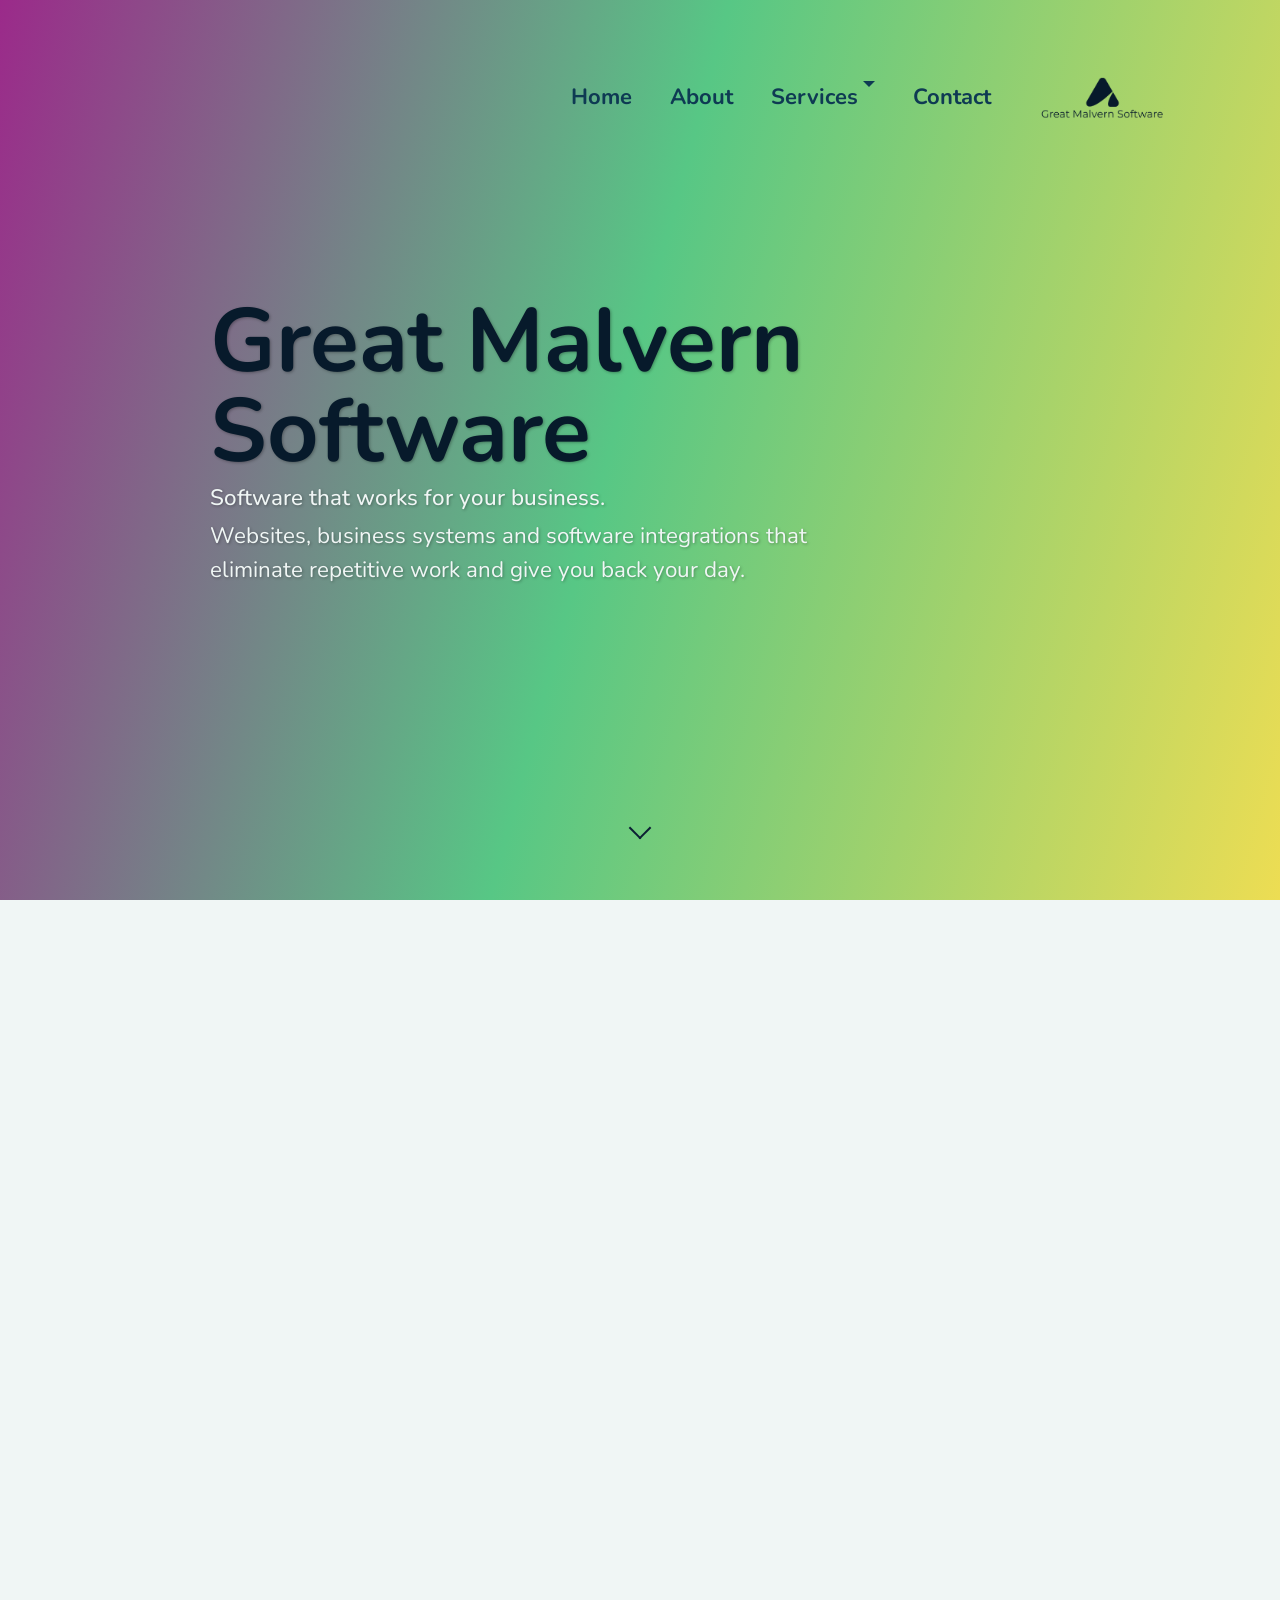
==== commit 9b694b00: "add favicons" ====
--- a/index.html
+++ b/index.html
@@ -31,10 +31,12 @@
         integrity="sha512-KfkfwYDsLkIlwQp6LFnl8zNdLGxu9YAA1QvwINks4PhcElQSvqcyVLLD9aMhXd13uQjoXtEKNosOWaZqXgel0g=="
         crossorigin="anonymous" referrerpolicy="no-referrer">
     <!-- Favicon -->
-    <link rel="apple-touch-icon" sizes="180x180" href=".assets/images/apple-touch-icon.png">
-    <link rel="icon" type="image/png" sizes="32x32" href="./assets/images/favicon-32x32.png">
-    <link rel="icon" type="image/png" sizes="16x16" href=".assets/images/favicon-16x16.png">
-    <link rel="manifest" href="/site.webmanifest">
+    <link rel="icon" type="image/png" href="/assets/images/favicon-96x96.png" sizes="96x96" />
+    <link rel="icon" type="image/svg+xml" href="/assets/images/favicon.svg" />
+    <link rel="shortcut icon" href="/assets/images/favicon.ico" />
+    <link rel="apple-touch-icon" sizes="180x180" href="/assets/images/apple-touch-icon.png" />
+    <meta name="apple-mobile-web-app-title" content="GMS" />
+    <link rel="manifest" href="/assets/images/site.webmanifest" />
     <!-- jquery -->
     <script src="https://code.jquery.com/jquery-3.6.0.min.js"
         integrity="sha256-/xUj+3OJU5yExlq6GSYGSHk7tPXikynS7ogEvDej/m4=" crossorigin="anonymous"></script>
@@ -102,7 +104,7 @@
                 </li>
 
                 <li class="nav-item">
-                    <a class="nav-link scrollto mx-3" href="#contact">
+                    <a class="nav-link scrollto mx-3" href="#footer">
                         Contact
                     </a>
                 </li>
@@ -110,93 +112,99 @@
             </ul>
 
             <a class="navbar-brand ml-3" href="#hero">
-                <img src="./assets/images/android-chrome-512x512.png"
+                <img src="./assets/images/default_transparent_765x625.png"
                      alt="Logo"
-                     height="40">
+                     height="120">
             </a>
 
         </div>
 
     </nav>
 
-
     <!-- =========================
-         MOBILE NAVIGATION
-         ========================= -->
-    <nav class="navbar navbar-expand-lg navbar-light bg-light show-on-mobile nav-opaque">
-
-        <div class="container">
+     MOBILE NAVIGATION
+     ========================= -->
+
+    <nav class="show-on-mobile mobile-nav">
+
+        <div class="container mobile-nav-bar">
 
             <a class="navbar-brand" href="#hero">
-                <img src="./assets/images/android-chrome-512x512.png"
-                     alt="Logo"
-                     height="40">
+                <img src="./assets/images/default_transparent_765x625.png"
+                    alt="Logo"
+                    height="120">
             </a>
 
-            <button class="navbar-toggler ml-auto"
+            <button class="mobile-menu-toggle"
+                    id="mobileMenuToggle"
                     type="button"
-                    data-toggle="collapse"
-                    data-target="#navbarCollapse"
-                    aria-controls="navbarCollapse"
-                    aria-expanded="false"
-                    aria-label="Toggle navigation">
-
-                <span class="navbar-toggler-icon"></span>
+                    aria-label="Open navigation"
+                    aria-expanded="false">
+
+                <span></span>
+                <span></span>
+                <span></span>
 
             </button>
 
-
-            <div class="collapse navbar-collapse bg-light" id="navbarCollapse">
-
-                <ul class="navbar-nav ml-auto">
-
-                    <li class="nav-item">
-                        <a class="nav-link scrollto" href="index.html">
-                            Home
-                        </a>
+        </div>
+
+
+        <!-- FULL-SCREEN MOBILE MENU -->
+
+        <div class="mobile-menu" id="mobileMenu">
+
+            <div class="mobile-menu-content">
+
+                <ul class="mobile-menu-links">
+
+                    <li>
+                        <a href="index.html">Home</a>
                     </li>
 
-                    <li class="nav-item">
-                        <a class="nav-link" href="about.html">
-                            About
-                        </a>
+                    <li>
+                        <a href="about.html">About</a>
                     </li>
 
-                    <li class="nav-item dropdown">
-
-                        <a class="nav-link dropdown-toggle"
-                           href="#"
-                           id="mobileServicesDropdown"
-                           role="button"
-                           data-toggle="dropdown"
-                           aria-haspopup="true"
-                           aria-expanded="false">
+                    <li class="mobile-services">
+
+                        <button class="mobile-services-toggle"
+                                type="button"
+                                aria-expanded="false">
+
                             Services
-                        </a>
-
-                        <div class="dropdown-menu"
-                             aria-labelledby="mobileServicesDropdown">
-
-                            <a class="dropdown-item" href="web-design.html">
-                                Web Design
-                            </a>
-
-                            <a class="dropdown-item" href="software-development.html">
-                                Software Development
-                            </a>
-
-                            <a class="dropdown-item" href="integrations.html">
-                                Integrations
-                            </a>
-
-                        </div>
+
+                            <span class="services-arrow">+</span>
+
+                        </button>
+
+
+                        <ul class="mobile-services-links">
+
+                            <li>
+                                <a href="web-design.html">
+                                    Web Design
+                                </a>
+                            </li>
+
+                            <li>
+                                <a href="software-development.html">
+                                    Software Development
+                                </a>
+                            </li>
+
+                            <li>
+                                <a href="integrations.html">
+                                    Integrations
+                                </a>
+                            </li>
+
+                        </ul>
 
                     </li>
 
-                    <li class="nav-item">
-                        <a class="nav-link scrollto" href="#contact">
-                            Contact
-                        </a>
+                    <li>
+                        <a href="#footer">Contact</a>
                     </li>
 
                 </ul>
@@ -206,7 +214,7 @@
         </div>
 
     </nav>
-
+    
 </header>
 
 <section id="hero" class="d-flex flex-column justify-content-center">
@@ -325,10 +333,6 @@
 
     </section>
 
-    <section id="contact" class="contact">
-
-    </section>
-
 </main>
 
 <footer id="footer">
@@ -389,9 +393,9 @@
 
                 <a href="index.html">Home</a>
                 <a href="about.html">About</a>
-                <a href="services.html">Services</a>
-                <a href="#contact">Contact</a>
-
+                <a href="web-design.html">Web Design</a>
+                <a href="software-development.html">Software Development</a>
+                <a href="integrations.html">Integrations</a>
             </nav>
 
         </div>
--- a/assets/css/style.css
+++ b/assets/css/style.css
@@ -21,8 +21,13 @@
     left: 0;
     right: 0;
     top: 0;
-    align-items: end;
+    /*align-items: end;*/
     z-index: 1000;
+    transition: transform 0.3s ease;
+}
+
+#header.nav-hidden {
+    transform: translateY(-100%);
 }
 
 /*
@@ -98,6 +103,8 @@
     box-sizing: border-box;
 
     display: flex;
+    flex-direction: column;
+    justify-content: center;
 
     background: linear-gradient(
         105deg,
@@ -105,16 +112,19 @@
         #57C785 48%,
         #EDDD53 100%
     );
-    
-    color: #071A2B; /* very dark blue */
+
+    color: #071A2B;
 }
 
 .hero-content {
-    max-width: 750px;
+    width: 100%;
+    max-width: 900px;
+    margin: 0 auto;
+    padding: 0 20px;
+    box-sizing: border-box;
 }
 
 #hero p {
-    padding-left: 10px;
     font-family: "Nunito", sans-serif;
     font-size: 1.4rem;
     max-width: 600px;
@@ -123,7 +133,6 @@
 }
 
 #hero h2 {
-    padding-left: 10px;
     font-family: "Nunito", sans-serif;
     font-size: 1.4rem;
     max-width: 600px;
@@ -132,7 +141,6 @@
 }
 
 #hero h1 {
-    padding-left: 10px;
     font-family: "Nunito", sans-serif;
     font-size: clamp(3rem, 7vw, 6rem);
     line-height: 1;
@@ -189,6 +197,25 @@
     }
 }
 
+/* Site-wide button styling */
+.btn {
+    display: inline-block;
+    padding: 15px 35px;
+    border: 2px solid #9B2A8A;
+    border-radius: 0;
+    background: #9B2A8A;
+    color: #F7F8F6;
+    font-size: 18px;
+    font-weight: 700;
+    text-decoration: none;
+    transition: all 0.25s ease;
+}
+
+.btn:hover {
+    background: #071A2B;
+    border-color: #071A2B;
+    color: #F7F8F6;
+}
 
 /* Services on Homepage */
 
@@ -546,6 +573,11 @@
     font-size: 1.25rem;
 }
 
+#zoho .lead a {
+    color: #9B2A8A;
+    text-decoration: none;
+}
+
 .zoho-highlight {
     position: relative;
     min-height: 350px;
@@ -1018,6 +1050,8 @@
 
 }
 
+/* ABOUT PAGE */
+
 #about-story {
     padding: 110px 0;
     background: #FFFFFF;
@@ -1201,6 +1235,11 @@
 #about-tis .lead {
     font-size: 1.3rem;
     color: #0E3A53;
+}
+
+#about-tis .lead a {
+    color: #9B2A8A;
+    text-decoration: none;
 }
 
 #about-personal {
@@ -1450,32 +1489,231 @@
         width: 100% !important;
     }
 
+    /* =========================================================
+   MOBILE NAVIGATION
+   ========================================================= */
+
+    /* Mobile header bar */
+
+    .mobile-nav {
+        position: relative;
+        z-index: 1001;
+    }
+
+    .mobile-nav-bar {
+        min-height: 80px;
+        display: flex;
+        align-items: center;
+        justify-content: space-between;
+    }
+
+
+    /* Logo */
+
+    .mobile-nav .navbar-brand {
+        margin: 0;
+        padding: 0;
+    }
+
+
+    /* Hamburger */
+
+    .mobile-menu-toggle {
+        position: relative;
+        z-index: 1003;
+
+        width: 44px;
+        height: 44px;
+
+        padding: 8px;
+
+        border: none;
+        background: transparent;
+
+        display: flex;
+        flex-direction: column;
+        justify-content: center;
+        align-items: center;
+
+        cursor: pointer;
+    }
+
+    .mobile-menu-toggle span {
+        display: block;
+
+        width: 28px;
+        height: 3px;
+
+        margin: 3px 0;
+
+        background: #0E3A53;
+
+        transition: transform 0.3s ease,
+                    opacity 0.3s ease;
+    }
+
+
+    /* Hamburger becomes an X */
+
+    .mobile-menu-toggle.active span:nth-child(1) {
+        transform: translateY(9px) rotate(45deg);
+    }
+
+    .mobile-menu-toggle.active span:nth-child(2) {
+        opacity: 0;
+    }
+
+    .mobile-menu-toggle.active span:nth-child(3) {
+        transform: translateY(-9px) rotate(-45deg);
+    }
+
+
+    /* =========================================================
+    FULL-SCREEN MENU
+    ========================================================= */
+
+    .mobile-menu {
+        position: fixed;
+
+        top: 0;
+        left: 0;
+
+        width: 100%;
+        height: 100vh;
+
+        z-index: 1002;
+
+        background: rgba(255, 255, 255, 0.92);
+
+        display: flex;
+        align-items: center;
+        justify-content: center;
+
+        opacity: 0;
+        visibility: hidden;
+
+        transition: opacity 0.3s ease,
+                    visibility 0.3s ease;
+    }
+
+
+    /* Menu open */
+
+    .mobile-menu.active {
+        opacity: 1;
+        visibility: visible;
+    }
+
+
+    /* Menu contents */
+
+    .mobile-menu-content {
+        width: 100%;
+        text-align: center;
+    }
+
+
+    /* Main links */
+
+    .mobile-menu-links {
+        list-style: none;
+
+        padding: 0;
+        margin: 0;
+    }
+
+    .mobile-menu-links > li {
+        margin: 8px 0;
+    }
+
+    .mobile-menu-links a,
+    .mobile-services-toggle {
+        display: inline-flex;
+        align-items: center;
+        justify-content: center;
+
+        border: none;
+        background: transparent;
+
+        color: #0E3A53;
+
+        font-size: 28px;
+        font-weight: 700;
+
+        text-decoration: none;
+
+        padding: 8px 20px;
+
+        transition: color 0.2s ease;
+    }
+
+    .mobile-menu-links a:hover,
+    .mobile-services-toggle:hover {
+        color: #9B2A8A;
+        text-decoration: none;
+    }
+
+
+    /* =========================================================
+    MOBILE SERVICES
+    ========================================================= */
+
+    .mobile-services-toggle {
+        cursor: pointer;
+    }
+
+    .services-arrow {
+        font-size: 24px;
+        margin-left: 12px;
+
+        transition: transform 0.3s ease;
+    }
+
+
+    /* Services submenu */
+
+    .mobile-services-links {
+        list-style: none;
+
+        padding: 0;
+        margin: 0;
+
+        max-height: 0;
+        overflow: hidden;
+
+        transition: max-height 0.3s ease;
+    }
+
+
+    /* Services open */
+
+    .mobile-services.active .mobile-services-links {
+        max-height: 250px;
+    }
+
+    .mobile-services.active .services-arrow {
+        transform: rotate(45deg);
+    }
+
+
+    .mobile-services-links li {
+        margin: 2px 0;
+    }
+
+    .mobile-services-links a {
+        font-size: 20px;
+        font-weight: 700;
+
+        padding: 5px 20px;
+    }
+
+/*
     #header {
         position: relative;
         width: 100%;
     }
-
-
-    #navbarCollapse {
-        position: absolute;
-        top: 100%;
-        right: 15px;
-        left: auto;
-        width: 250px;
-        background: transparent !important;
-    }
-
-    #navbarCollapse .navbar-nav {
-        align-items: flex-end;
-        text-align: right;
-    }
-
-    #navbarCollapse .nav-link {
-        padding: 8px 0;
-        font-size: 18px;
-        color: #0E3A53;
-        font-weight: 700;
-    }
+*/
+
 
     #hero {
         margin-top: 100px;
@@ -1494,6 +1732,104 @@
         font-size: 2.5rem;
     }
 
+}
+
+/* =========================
+   CTA FOOTER ARROW
+========================= */
+
+.cta-arrow-button {
+    position: relative;
+}
+
+.cta-arrow {
+    position: absolute;
+
+    top: calc(100% + 5px);
+    left: 50%;
+
+    width: 3px;
+    height: calc(var(--arrow-height) - 10px);
+
+    background-color: #9B2A8A;
+
+    transform: translateX(-50%);
+
+    opacity: 0;
+    pointer-events: none;
+}
+
+
+/* Proper arrowhead */
+
+.cta-arrow::after {
+    content: "";
+
+    position: absolute;
+
+    left: 50%;
+    bottom: 0;
+
+    width: 12px;
+    height: 12px;
+
+    border-right: 3px solid #9B2A8A;
+    border-bottom: 3px solid #9B2A8A;
+
+    transform: translateX(-50%) rotate(45deg);
+
+}
+
+
+/* Active */
+
+.cta-arrow-button.arrow-active .cta-arrow {
+    opacity: 1;
+
+    animation: cta-arrow-move 700ms ease-in-out infinite;
+}
+
+
+/* Movement */
+
+@keyframes cta-arrow-move {
+
+    0% {
+        transform: translateX(-50%) translateY(0);
+    }
+
+    50% {
+        transform: translateX(-50%) translateY(8px);
+    }
+
+    100% {
+        transform: translateX(-50%) translateY(0);
+    }
+
+}
+
+/* =========================
+   GET IN TOUCH BUTTON
+========================= */
+
+#about-cta .cta-arrow-button.btn-primary {
+    background-color: #9B2A8A;
+    border-color: #9B2A8A;
+    color: #FFFFFF;
+}
+
+/* Hover, focus and active states */
+
+#about-cta .cta-arrow-button.btn-primary:hover,
+#about-cta .cta-arrow-button.btn-primary:focus,
+#about-cta .cta-arrow-button.btn-primary:active,
+#about-cta .cta-arrow-button.btn-primary:focus-visible,
+#about-cta .cta-arrow-button.btn-primary.active {
+    background-color: #0B1F33;
+    border-color: #0B1F33;
+    color: #FFFFFF;
+    box-shadow: none;
+    outline: none;
 }
 
 /* =========================================
@@ -1841,25 +2177,6 @@
     color: #071A2B;
 }
 
-.cta .btn {
-    display: inline-block;
-    padding: 15px 35px;
-    border: 2px solid #9B2A8A;
-    border-radius: 0;
-    background: #9B2A8A;
-    color: #F7F8F6;
-    font-size: 18px;
-    font-weight: 700;
-    text-decoration: none;
-    transition: all 0.25s ease;
-}
-
-.cta .btn:hover {
-    background: #071A2B;
-    border-color: #071A2B;
-    color: #F7F8F6;
-}
-
 /* ---------- Mobile ---------- */
 
 @media (max-width: 768px) {
